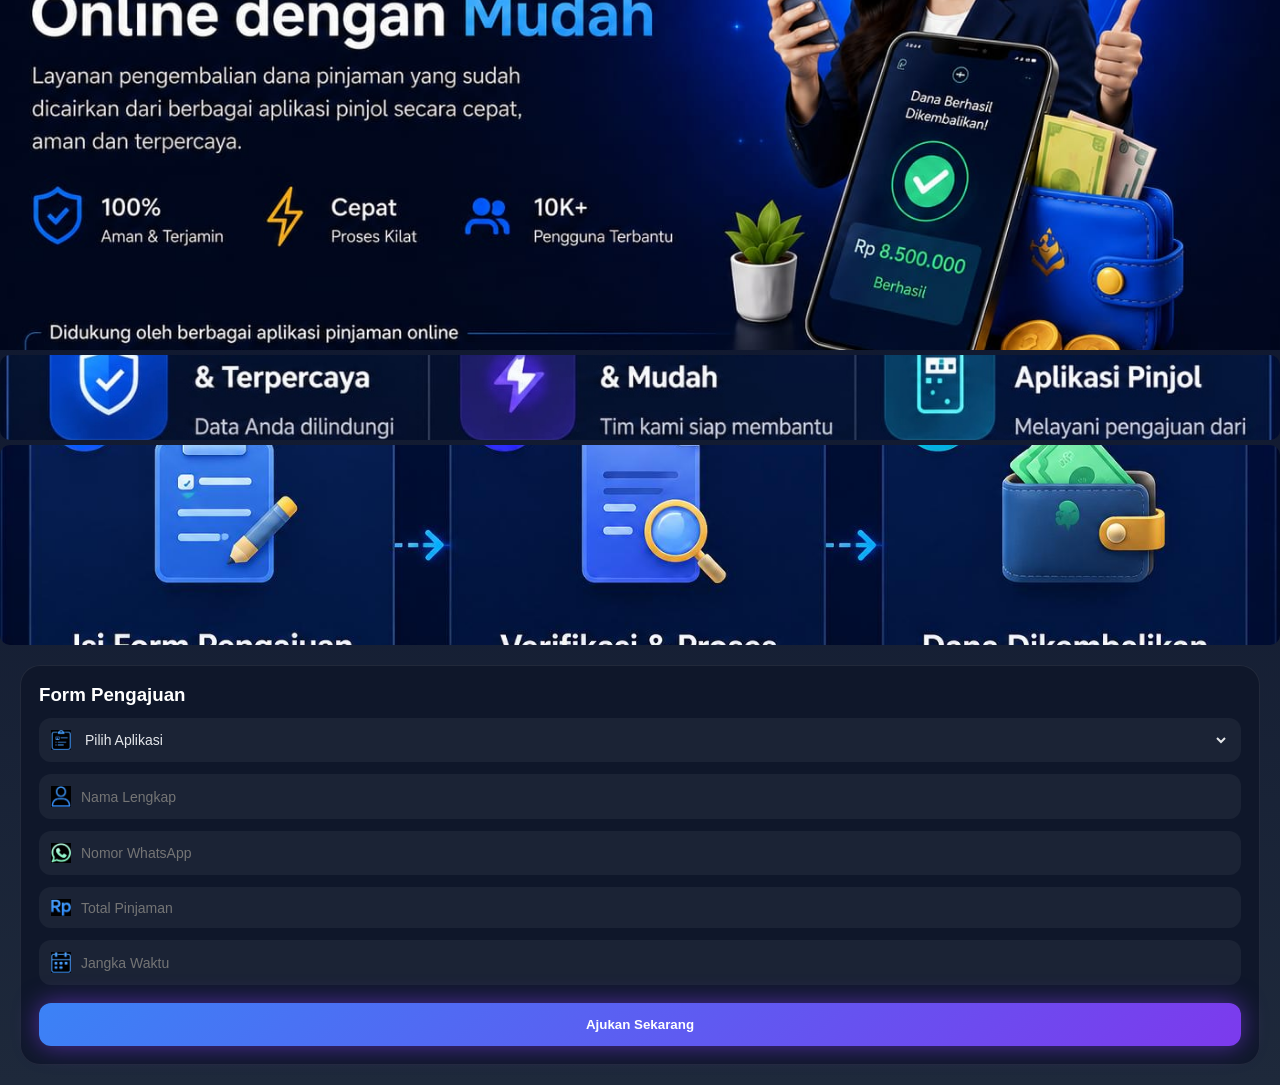
==== index.html @ 16a5b8a2 "Update index.html" ====
<!DOCTYPE html>
<html lang="id">
<head>
<meta charset="UTF-8">
<meta name="viewport" content="width=device-width, initial-scale=1.0">
<title>PinjamanCare</title>

<link rel="stylesheet" href="style.css">
</head>

<body>

<!-- HERO -->
<div class="hero">
   <img src="img/heroo.jpg">
</div>

<!-- FITUR -->
<div class="stats">
    <img src="img/statss-full.png">
</div>

<!-- PROSES -->
<div class="proses">
    <img src="img/proses-full.png">
</div>

<!-- FORM -->
<div class="form-box">
    <h3>Form Pengajuan</h3>

    <div class="input-box">
        <img src="img/icon-app.png">
        <select id="app">
            <option value="">Pilih Aplikasi</option>
            <option>Shopee</option>
            <option>Kredivo</option>
            <option>Akulaku</option>
        </select>
    </div>

    <div class="input-box">
        <img src="img/icon-user.png">
        <input id="nama" placeholder="Nama Lengkap">
    </div>

    <div class="input-box">
        <img src="img/icon-wa.png">
        <input id="hp" placeholder="Nomor WhatsApp">
    </div>

    <div class="input-box">
        <img src="img/icon-rp.png">
        <input id="jumlah" placeholder="Total Pinjaman">
    </div>

    <div class="input-box">
        <img src="img/icon-calendar.png">
        <input id="tenor" placeholder="Jangka Waktu">
    </div>

    <button class="submit" onclick="kirimWA()">Ajukan Sekarang</button>
</div>

<script src="script.js"></script>
</body>
</html>
---- style.css ----
* {
    margin: 0;
    padding: 0;
    box-sizing: border-box;
    font-family: 'Segoe UI', sans-serif;
}

/* BACKGROUND */
body {
    background: linear-gradient(180deg, #0b122b, #1e293b);
    color: white;
}

/* HERO */
.hero {
    width: 100%;
    height: 350px; /* 🔥 gampang diatur */
    overflow: hidden;
}  

.hero img{
  width: 100%;
  height: 100%;
  object-fit: cover;
  object-position: center;
  display: block;
}

/* STATS */
.stats {
    width: 100%;
    height: 85px; /* 🔥 gampang diatur */
    border-radius: 10px;
    margin-top: 5px;
    margin-bottom: 5px;
    overflow: hidden;
}  

.stats img{
  width: 100%;
  height: 100%;
  object-fit: cover;
  object-position: center;
  display: block;
}

/* PROSES */
.proses {
    width: 100%;
    height: 200px; /* 🔥 gampang diatur */
    border-radius: 10px;
    overflow: hidden;
}  

.proses img{
  width: 100%;
  height: 100%;
  object-fit: cover;
  object-position: center;
  display: block;
}

/* SECTION IMAGE */
.section-image {
    margin: 15px;
    border-radius: 20px;
    overflow: hidden;

    border: 1px solid rgba(255,255,255,0.08);
    box-shadow: 0 0 25px rgba(124,58,237,0.3);
}

.section-image img {
    width: 100%;
    display: block;
}

/* FORM */
.form-box {
    background: rgba(15, 23, 42, 0.9);
    backdrop-filter: blur(12px);
    border: 1px solid rgba(255,255,255,0.08);

    margin: 20px;
    padding: 18px;
    border-radius: 20px;
}

/* INPUT */
.input-box {
    display: flex;
    align-items: center;
    margin-top: 12px;
    padding: 12px;
    border-radius: 12px;

    background: rgba(255,255,255,0.05);
}

.input-box img {
    width: 20px;
    margin-right: 10px;
}

input, select {
    width: 100%;
    border: none;
    outline: none;
    background: none;
    color: #e5e7eb;
    font-size: 14px;
}

/* BUTTON */
.submit {
    margin-top: 18px;
    width: 100%;
    padding: 14px;

    border-radius: 12px;
    border: none;
    font-weight: 600;
    color: white;
    cursor: pointer;

    background: linear-gradient(135deg, #3b82f6, #7c3aed);
    box-shadow: 0 0 25px rgba(124,58,237,0.6);
    transition: 0.3s;
}

.submit:hover {
    transform: scale(1.03);
}
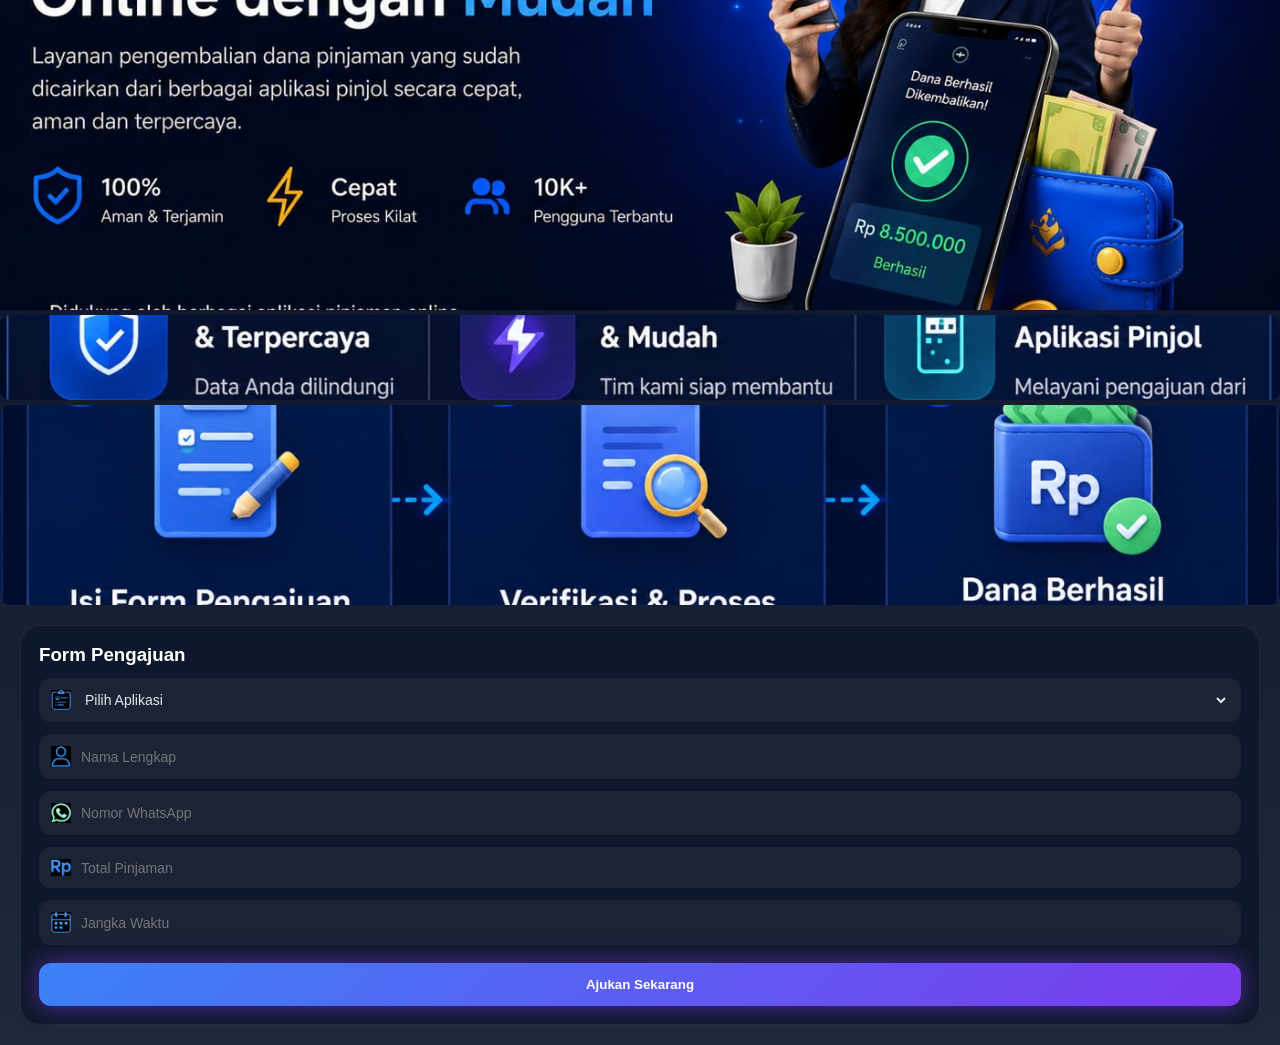
==== commit 13a373e9: "Update index.html" ====
--- a/index.html
+++ b/index.html
@@ -22,7 +22,7 @@
 
 <!-- PROSES -->
 <div class="proses">
-    <img src="img/proses-full.png">
+    <img src="img/prosess-full.png">
 </div>
 
 <!-- FORM -->
--- a/style.css
+++ b/style.css
@@ -14,7 +14,7 @@
 /* HERO */
 .hero {
     width: 100%;
-    height: 350px; /* 🔥 gampang diatur */
+    height: 310px; /* 🔥 gampang diatur */
     overflow: hidden;
 }  
 
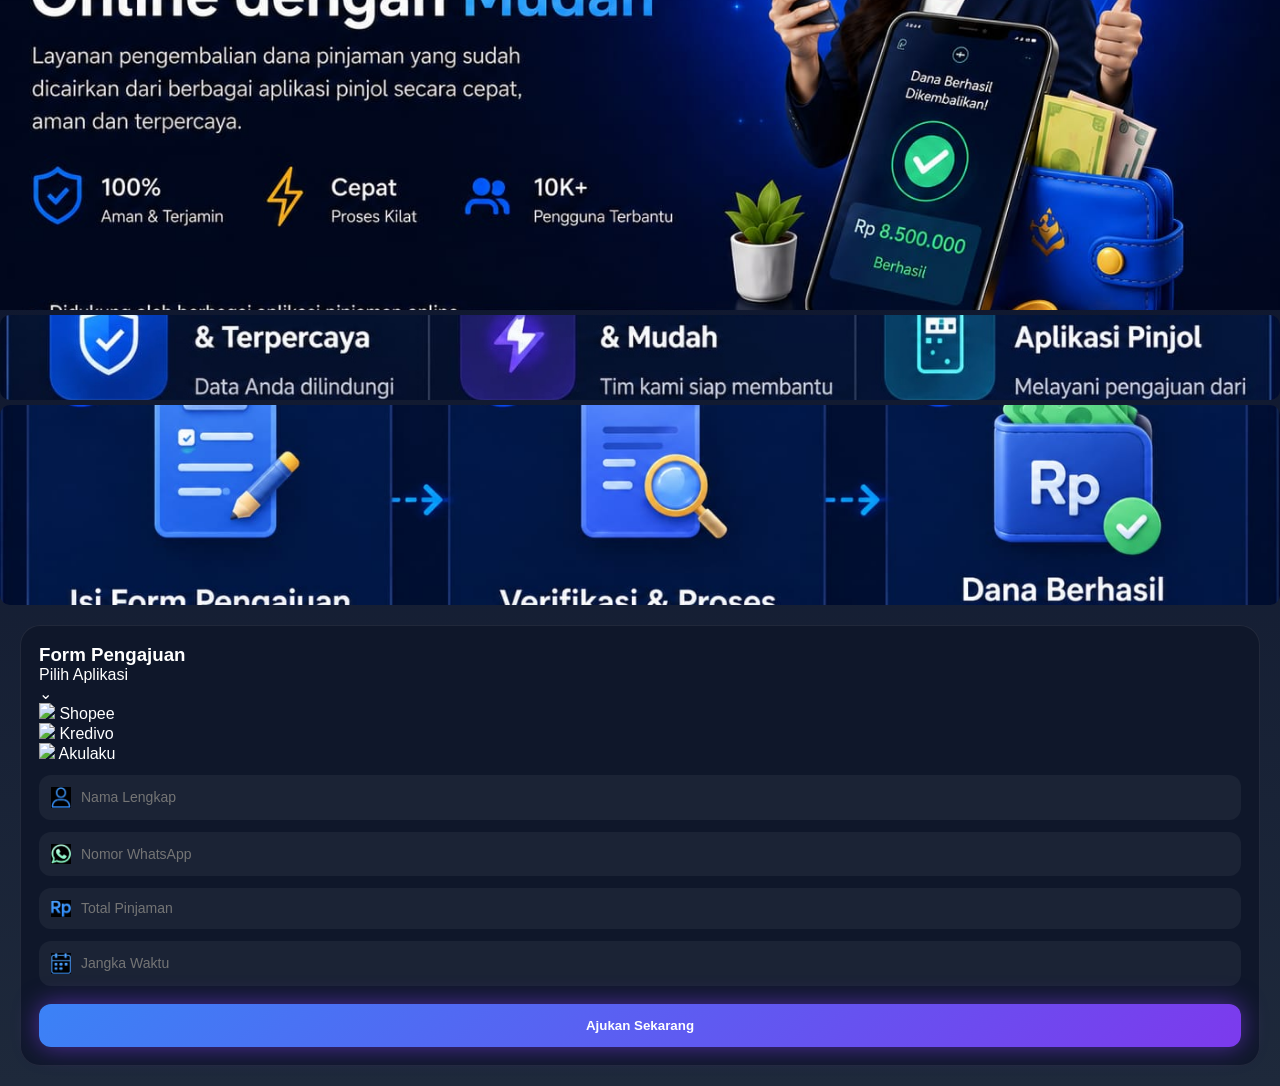
==== commit 4aaf9dff: "Update index.html" ====
--- a/index.html
+++ b/index.html
@@ -15,7 +15,7 @@
    <img src="img/heroo.jpg">
 </div>
 
-<!-- FITUR -->
+<!-- STATS -->
 <div class="stats">
     <img src="img/statss-full.png">
 </div>
@@ -29,14 +29,24 @@
 <div class="form-box">
     <h3>Form Pengajuan</h3>
 
-    <div class="input-box">
-        <img src="img/icon-app.png">
-        <select id="app">
-            <option value="">Pilih Aplikasi</option>
-            <option>Shopee</option>
-            <option>Kredivo</option>
-            <option>Akulaku</option>
-        </select>
+    <!-- DROPDOWN KEREN -->
+    <div class="custom-select">
+        <div class="select-box" onclick="toggleSelect()">
+            <span id="selectedText">Pilih Aplikasi</span>
+            <div class="arrow">⌄</div>
+        </div>
+
+        <div class="options">
+            <div class="option" onclick="selectOption(this)">
+                <img src="img/shopee.png"> Shopee
+            </div>
+            <div class="option" onclick="selectOption(this)">
+                <img src="img/kredivo.png"> Kredivo
+            </div>
+            <div class="option" onclick="selectOption(this)">
+                <img src="img/akulaku.png"> Akulaku
+            </div>
+        </div>
     </div>
 
     <div class="input-box">
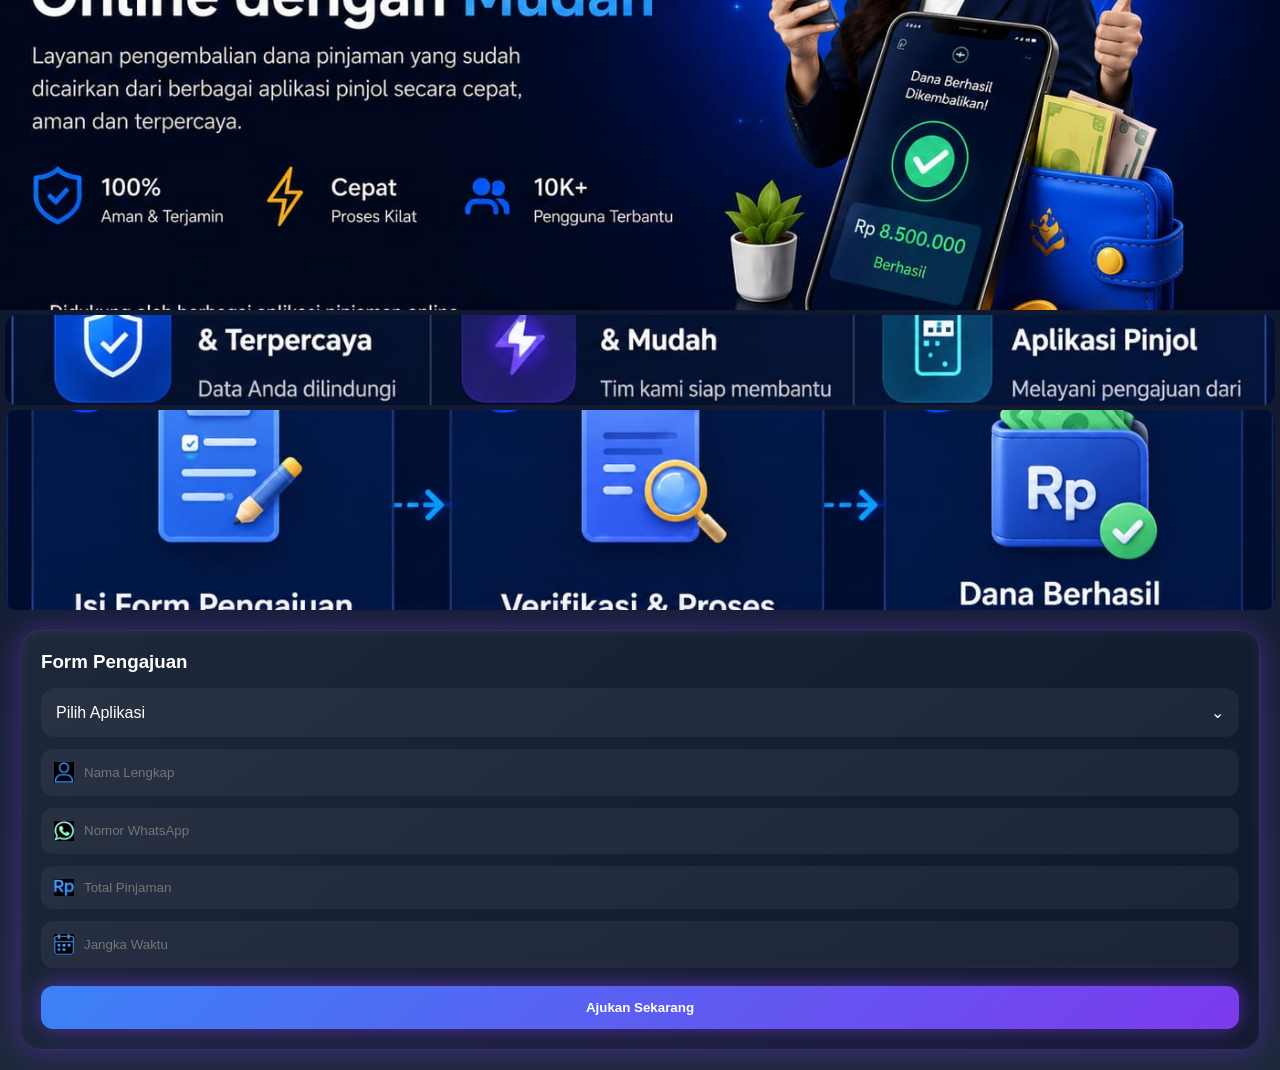
==== commit 24950bf6: "Update index.html" ====
--- a/index.html
+++ b/index.html
@@ -29,25 +29,48 @@
 <div class="form-box">
     <h3>Form Pengajuan</h3>
 
-    <!-- DROPDOWN KEREN -->
-    <div class="custom-select">
-        <div class="select-box" onclick="toggleSelect()">
-            <span id="selectedText">Pilih Aplikasi</span>
-            <div class="arrow">⌄</div>
+   <!-- DROPDOWN KEREN -->
+<div class="custom-select">
+    <div class="select-box" onclick="toggleSelect()">
+        <span id="selectedText">Pilih Aplikasi</span>
+        <div class="arrow">⌄</div>
+    </div>
+
+    <div class="options">
+
+        <div class="option" onclick="selectOption(this)"><img src="img/spinjam.png"> SPinjam</div>
+        <div class="option" onclick="selectOption(this)"><img src="img/easycash.png"> EasyCash</div>
+        <div class="option" onclick="selectOption(this)"><img src="img/akulaku.png"> AkuLaku</div>
+        <div class="option" onclick="selectOption(this)"><img src="img/rupiahcepat.png"> Rupiah Cepat</div>
+        <div class="option" onclick="selectOption(this)"><img src="img/adapundi.png"> AdaPundi</div>
+        <div class="option" onclick="selectOption(this)"><img src="img/indosaku.png"> Indosaku</div>
+        <div class="option" onclick="selectOption(this)"><img src="img/tunaiku.png"> Tunaiku</div>
+        <div class="option" onclick="selectOption(this)"><img src="img/adakami.png"> AdaKami</div>
+        <div class="option" onclick="selectOption(this)"><img src="img/uatas.png"> Uatas</div>
+        <div class="option" onclick="selectOption(this)"><img src="img/finplus.png"> FinPlus</div>
+        <div class="option" onclick="selectOption(this)"><img src="img/bantusaku.png"> BantuSaku</div>
+        <div class="option" onclick="selectOption(this)"><img src="img/uangindo.png"> UangIndo</div>
+        <div class="option" onclick="selectOption(this)"><img src="img/indodana.png"> IndoDana</div>
+        <div class="option" onclick="selectOption(this)"><img src="img/lumbungdana.png"> Lumbung Dana</div>
+        <div class="option" onclick="selectOption(this)"><img src="img/danaku.png"> Danaku</div>
+        <div class="option" onclick="selectOption(this)"><img src="img/uku.png"> UKU</div>
+        <div class="option" onclick="selectOption(this)"><img src="img/cashcepat.png"> Cash Cepat</div>
+        <div class="option" onclick="selectOption(this)"><img src="img/pinjamduit.png"> Pinjam Duit</div>
+        <div class="option" onclick="selectOption(this)"><img src="img/pinjamyuk.png"> Pinjam Yuk</div>
+        <div class="option" onclick="selectOption(this)"><img src="img/danayuk.png"> Dana Yuk</div>
+        <div class="option" onclick="selectOption(this)"><img src="img/uangsahabat.png"> Uang Sahabat</div>
+        <div class="option" onclick="selectOption(this)"><img src="img/cairin.png"> Cairin</div>
+        <div class="option" onclick="selectOption(this)"><img src="img/pinjamamanah.png"> Pinjam Amanah</div>
+        <div class="option" onclick="selectOption(this)"><img src="img/danadigital.png"> Dana Digital</div>
+        <div class="option" onclick="selectOption(this)"><img src="img/kredione.png"> Kredi One</div>
+
+        <!-- LAINNYA -->
+        <div class="option" onclick="selectOption(this)">
+            ➕ Lain lain
         </div>
 
-        <div class="options">
-            <div class="option" onclick="selectOption(this)">
-                <img src="img/shopee.png"> Shopee
-            </div>
-            <div class="option" onclick="selectOption(this)">
-                <img src="img/kredivo.png"> Kredivo
-            </div>
-            <div class="option" onclick="selectOption(this)">
-                <img src="img/akulaku.png"> Akulaku
-            </div>
-        </div>
     </div>
+</div>
 
     <div class="input-box">
         <img src="img/icon-user.png">
--- a/style.css
+++ b/style.css
@@ -5,7 +5,6 @@
     font-family: 'Segoe UI', sans-serif;
 }
 
-/* BACKGROUND */
 body {
     background: linear-gradient(180deg, #0b122b, #1e293b);
     color: white;
@@ -14,76 +13,61 @@
 /* HERO */
 .hero {
     width: 100%;
-    height: 310px; /* 🔥 gampang diatur */
-    overflow: hidden;
-}  
-
+    height: 310px;
+    overflow: hidden;
+}
 .hero img{
-  width: 100%;
-  height: 100%;
-  object-fit: cover;
-  object-position: center;
-  display: block;
+    width: 100%;
+    height: 100%;
+    object-fit: cover;
 }
 
 /* STATS */
 .stats {
-    width: 100%;
-    height: 85px; /* 🔥 gampang diatur */
-    border-radius: 10px;
-    margin-top: 5px;
-    margin-bottom: 5px;
-    overflow: hidden;
-}  
-
+    height: 90px;
+    margin: 5px;
+    border-radius: 12px;
+    overflow: hidden;
+}
 .stats img{
-  width: 100%;
-  height: 100%;
-  object-fit: cover;
-  object-position: center;
-  display: block;
+    width: 100%;
+    height: 100%;
+    object-fit: cover;
 }
 
 /* PROSES */
 .proses {
-    width: 100%;
-    height: 200px; /* 🔥 gampang diatur */
-    border-radius: 10px;
-    overflow: hidden;
-}  
-
+    height: 200px;
+    margin: 5px;
+    border-radius: 12px;
+    overflow: hidden;
+}
 .proses img{
-  width: 100%;
-  height: 100%;
-  object-fit: cover;
-  object-position: center;
-  display: block;
-}
-
-/* SECTION IMAGE */
-.section-image {
-    margin: 15px;
-    border-radius: 20px;
-    overflow: hidden;
-
-    border: 1px solid rgba(255,255,255,0.08);
-    box-shadow: 0 0 25px rgba(124,58,237,0.3);
-}
-
-.section-image img {
-    width: 100%;
-    display: block;
+    width: 100%;
+    height: 100%;
+    object-fit: cover;
 }
 
 /* FORM */
 .form-box {
-    background: rgba(15, 23, 42, 0.9);
-    backdrop-filter: blur(12px);
-    border: 1px solid rgba(255,255,255,0.08);
-
     margin: 20px;
-    padding: 18px;
+    padding: 20px;
     border-radius: 20px;
+
+    background: linear-gradient(145deg, rgba(30,41,59,0.9), rgba(15,23,42,0.9));
+    backdrop-filter: blur(15px);
+
+    border: 1px solid rgba(124,58,237,0.3);
+
+    box-shadow:
+        0 0 30px rgba(124,58,237,0.4),
+        inset 0 0 15px rgba(255,255,255,0.05);
+
+    animation: fadeUp 0.6s ease;
+}
+
+h3{
+    margin-bottom: 15px;
 }
 
 /* INPUT */
@@ -95,6 +79,8 @@
     border-radius: 12px;
 
     background: rgba(255,255,255,0.05);
+    transition: 0.3s;
+    border: 1px solid transparent;
 }
 
 .input-box img {
@@ -102,13 +88,18 @@
     margin-right: 10px;
 }
 
-input, select {
+.input-box input{
     width: 100%;
     border: none;
     outline: none;
     background: none;
     color: #e5e7eb;
-    font-size: 14px;
+}
+
+.input-box:focus-within{
+    border: 1px solid #7c3aed;
+    box-shadow: 0 0 15px rgba(124,58,237,0.6);
+    background: rgba(255,255,255,0.08);
 }
 
 /* BUTTON */
@@ -131,3 +122,105 @@
 .submit:hover {
     transform: scale(1.03);
 }
+
+.submit:active{
+    transform: scale(0.97);
+}
+
+/* DROPDOWN */
+.custom-select{
+    position: relative;
+    margin-top: 10px;
+}
+
+.select-box{
+    background: rgba(255,255,255,0.05);
+    padding: 14px;
+    border-radius: 14px;
+    display: flex;
+    justify-content: space-between;
+    align-items: center;
+    cursor: pointer;
+
+    border: 1px solid transparent;
+    transition: 0.3s;
+}
+
+.select-box:hover{
+    border: 1px solid #7c3aed;
+    box-shadow: 0 0 15px rgba(124,58,237,0.5);
+}
+
+.select-box span{
+    display: flex;
+    align-items: center;
+    gap: 10px;
+}
+
+.selected-logo{
+    width: 22px;
+    height: 22px;
+    border-radius: 6px;
+}
+
+.arrow{
+    transition: 0.3s;
+}
+
+.custom-select.active .arrow{
+    transform: rotate(180deg);
+}
+
+/* OPTIONS */
+.options{
+    position: absolute;
+    width: 100%;
+    background: rgba(17,24,39,0.95);
+    backdrop-filter: blur(10px);
+
+    margin-top: 8px;
+    border-radius: 14px;
+    display: none;
+    overflow: hidden;
+
+    border: 1px solid rgba(124,58,237,0.3);
+    box-shadow: 0 0 25px rgba(124,58,237,0.3);
+
+    z-index: 99;
+}
+
+.option{
+    padding: 12px 14px;
+    display: flex;
+    align-items: center;
+    gap: 12px;
+
+    cursor: pointer;
+    transition: 0.3s;
+}
+
+.option img{
+    width: 28px;
+    height: 28px;
+    border-radius: 8px;
+}
+
+.option:hover{
+    background: linear-gradient(90deg,#7c3aed,#3b82f6);
+}
+
+.custom-select.active .options{
+    display: block;
+}
+
+/* ANIMASI */
+@keyframes fadeUp {
+    from{
+        opacity: 0;
+        transform: translateY(30px);
+    }
+    to{
+        opacity: 1;
+        transform: translateY(0);
+    }
+}
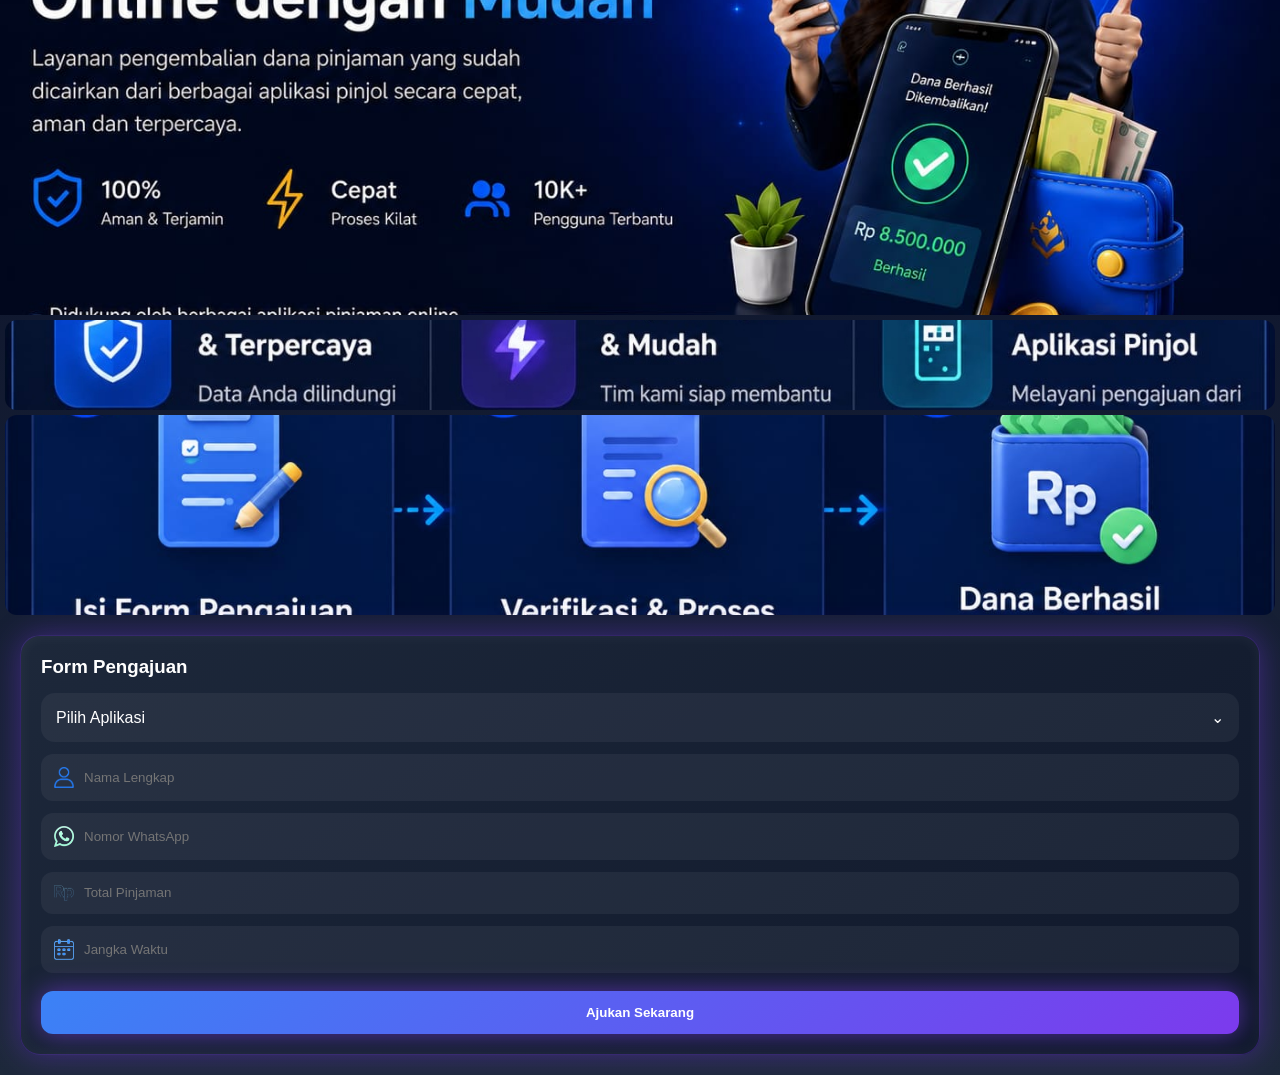
==== commit de323ebc: "Update index.html" ====
--- a/index.html
+++ b/index.html
@@ -73,22 +73,22 @@
 </div>
 
     <div class="input-box">
-        <img src="img/icon-user.png">
+        <img src="img/icon-userr.png">
         <input id="nama" placeholder="Nama Lengkap">
     </div>
 
     <div class="input-box">
-        <img src="img/icon-wa.png">
+        <img src="img/icon-waa.png">
         <input id="hp" placeholder="Nomor WhatsApp">
     </div>
 
     <div class="input-box">
-        <img src="img/icon-rp.png">
+        <img src="img/icon-rpp.png">
         <input id="jumlah" placeholder="Total Pinjaman">
     </div>
 
     <div class="input-box">
-        <img src="img/icon-calendar.png">
+        <img src="img/icon-calendarr.png">
         <input id="tenor" placeholder="Jangka Waktu">
     </div>
 
--- a/style.css
+++ b/style.css
@@ -13,7 +13,7 @@
 /* HERO */
 .hero {
     width: 100%;
-    height: 310px;
+    height: 315px;
     overflow: hidden;
 }
 .hero img{
@@ -181,7 +181,10 @@
     margin-top: 8px;
     border-radius: 14px;
     display: none;
-    overflow: hidden;
+
+    max-height: 200px;
+    overflow-y: auto;
+    overflow-x: hidden;
 
     border: 1px solid rgba(124,58,237,0.3);
     box-shadow: 0 0 25px rgba(124,58,237,0.3);
@@ -197,6 +200,15 @@
 
     cursor: pointer;
     transition: 0.3s;
+}
+
+.options::-webkit-scrollbar{
+    width: 6px;
+}
+
+.options::-webkit-scrollbar-thumb{
+    background: #7c3aed;
+    border-radius: 10px;
 }
 
 .option img{
